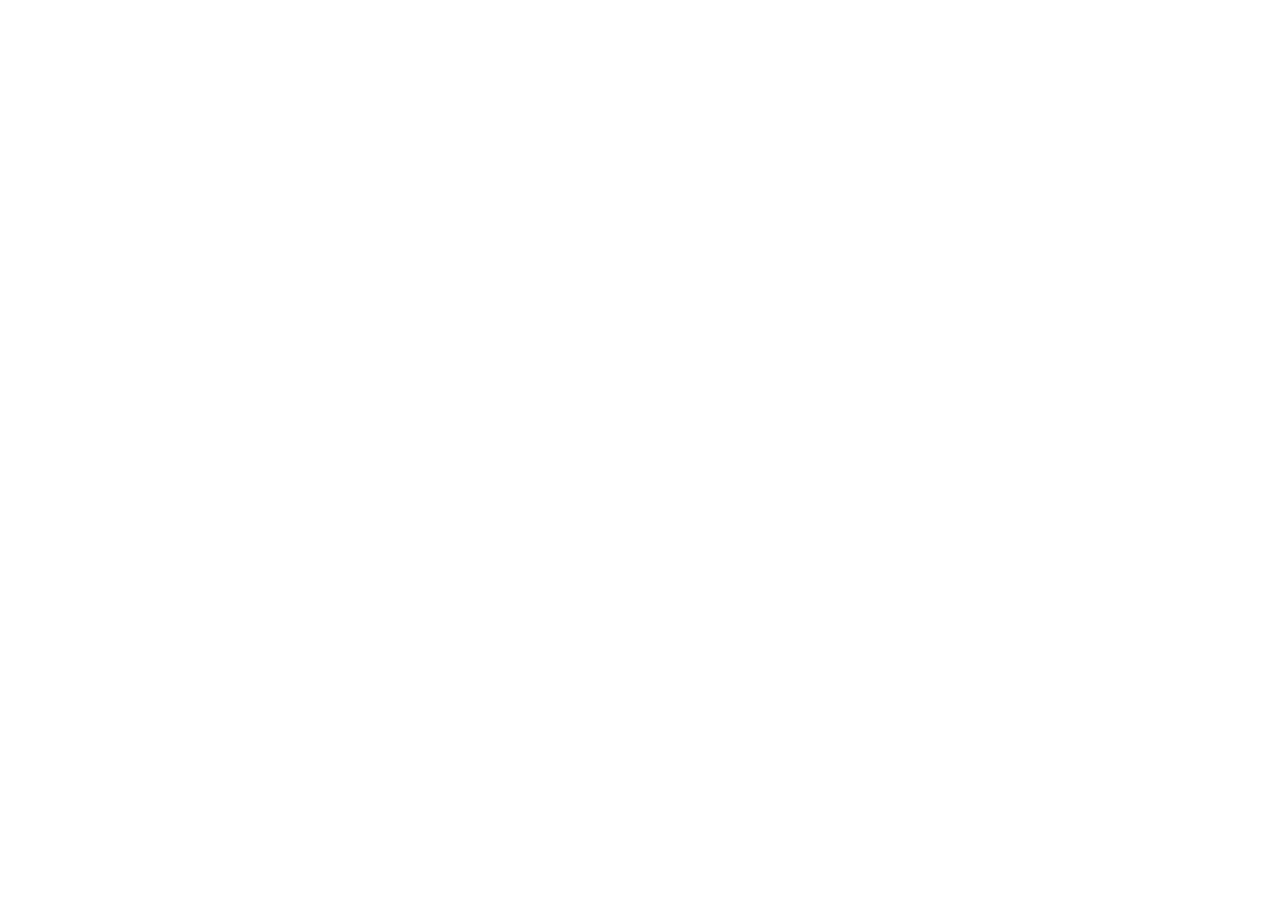
==== index.html @ c84cc03d "first files and structure" ====
<!DOCTYPE html>
<html lang="en">
<head>
    <meta charset="UTF-8">
    <meta name="viewport" content="width=device-width, initial-scale=1.0">
    <title>PersonalBlog</title>
</head>
<body>
    <header></header>
    <main></main>
    <footer></footer>
</body>
</html>
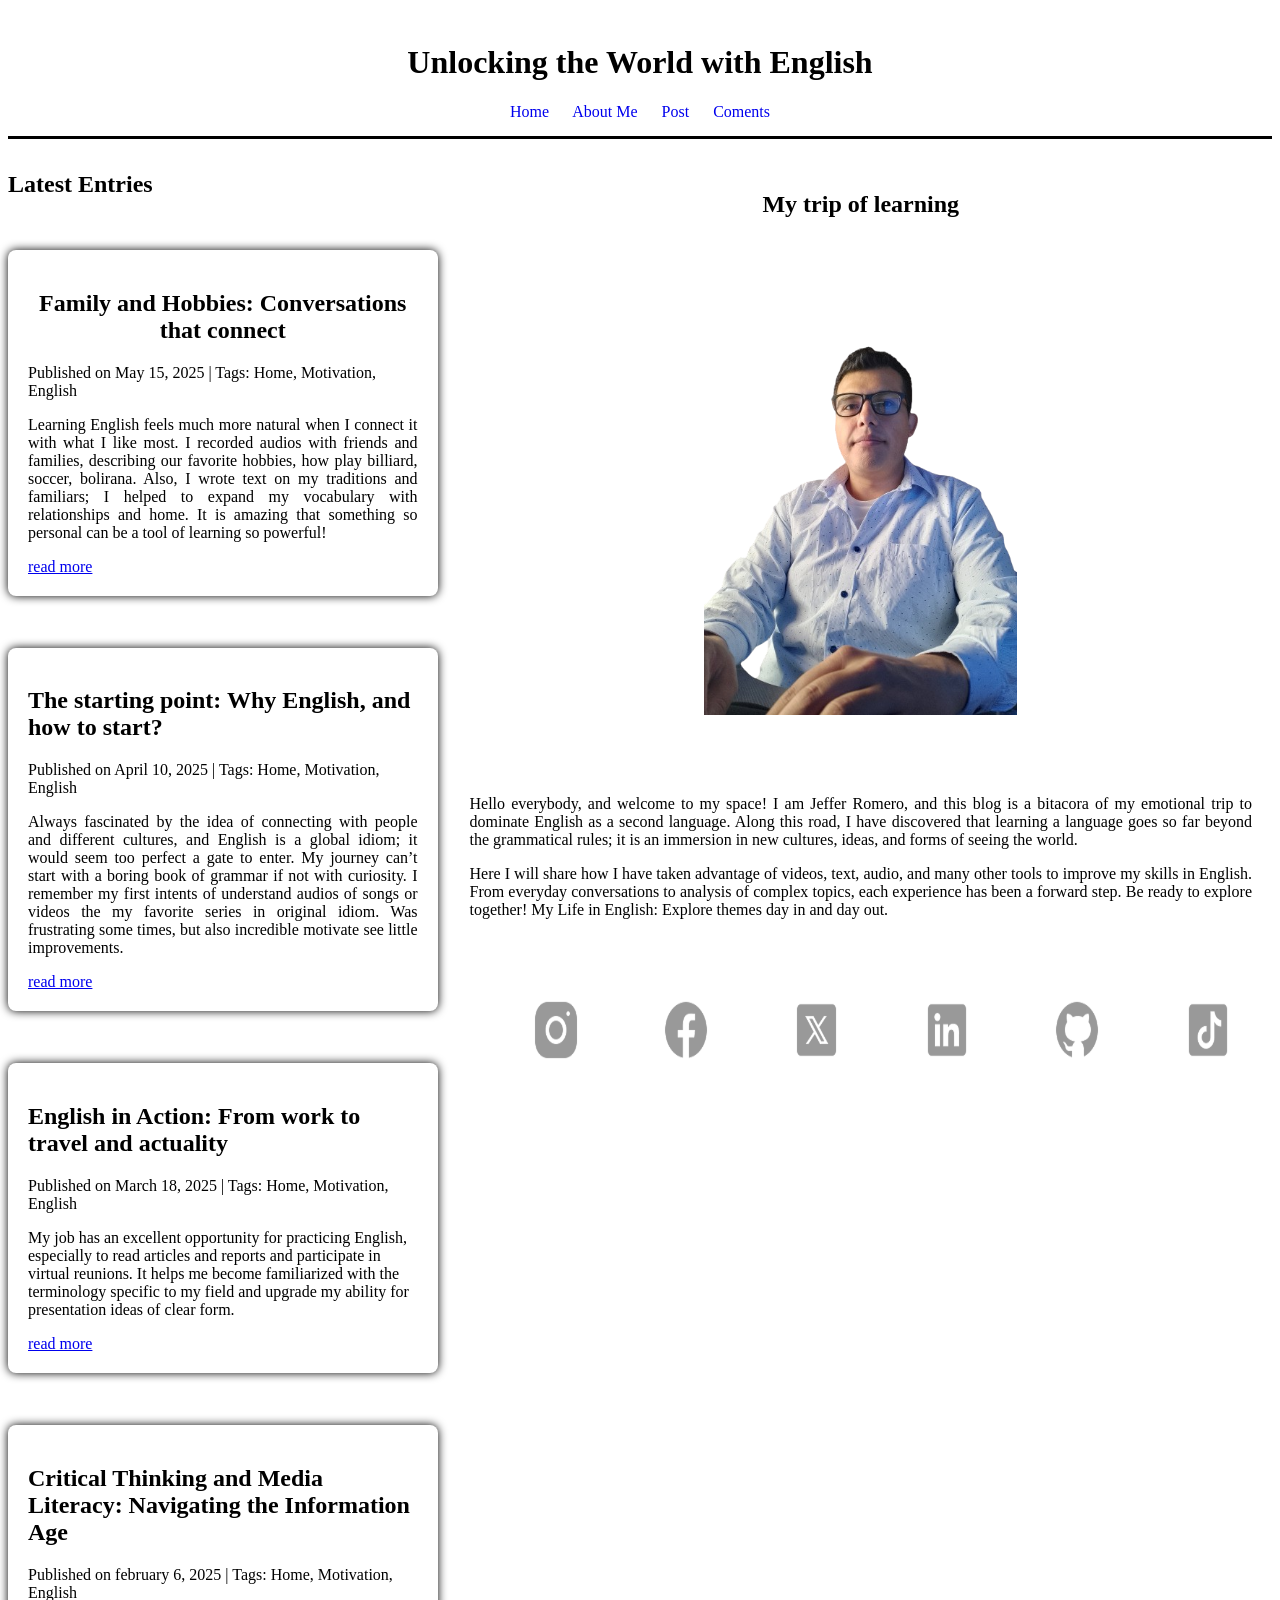
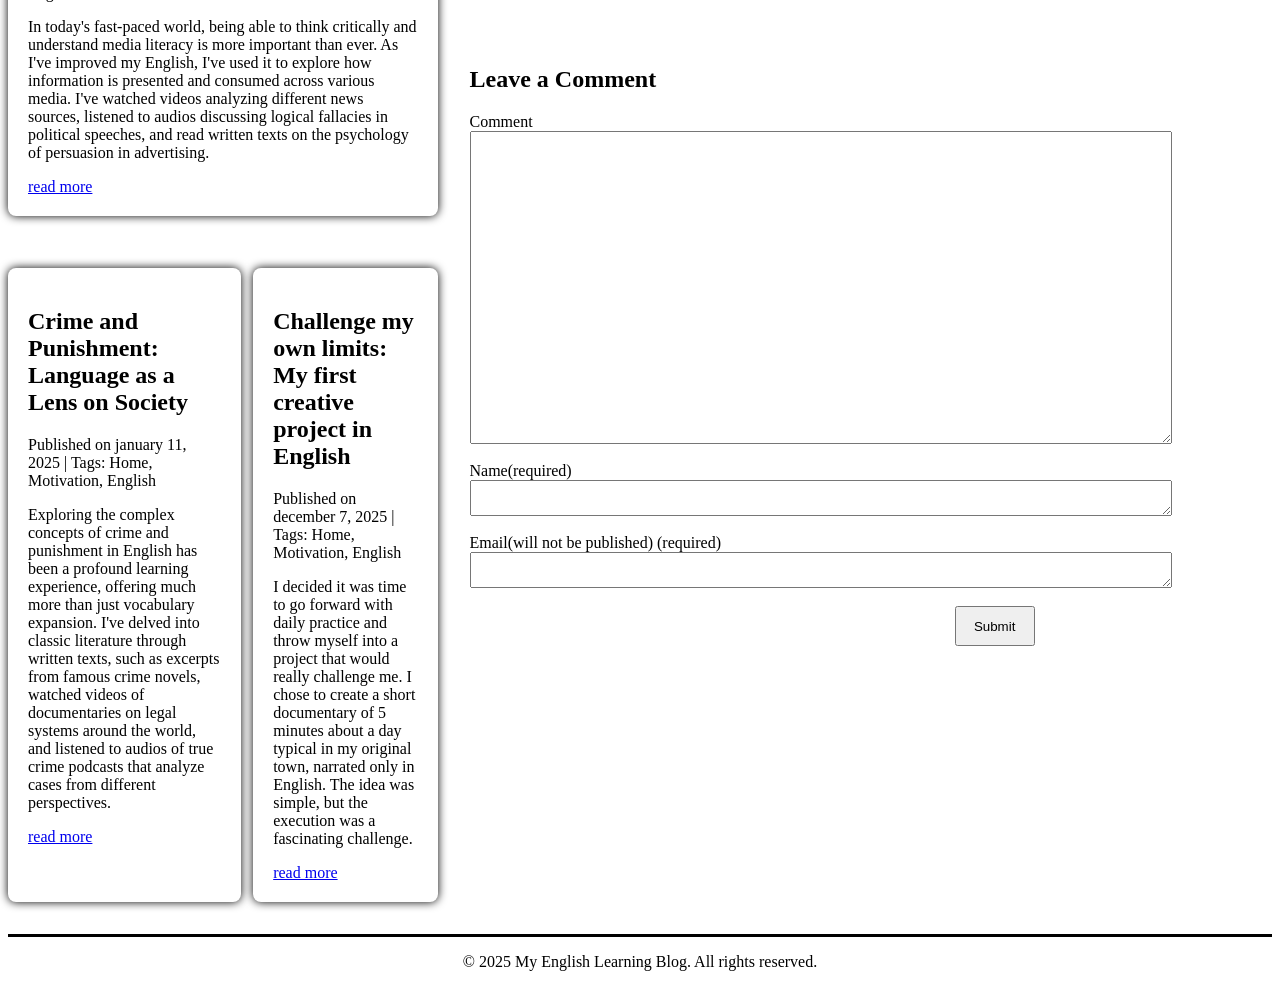
==== commit 53368fa5: "Advance on the structure the post" ====
--- a/index.html
+++ b/index.html
@@ -4,10 +4,192 @@
     <meta charset="UTF-8">
     <meta name="viewport" content="width=device-width, initial-scale=1.0">
     <title>PersonalBlog</title>
+    <link rel="stylesheet" href="styles.css">
 </head>
-<body>
-    <header></header>
-    <main></main>
-    <footer></footer>
+<body class="main">
+    <header class="header">
+        <h1> Unlocking the World with English </h1>
+        <nav>
+            <a href="index.html">Home</a>
+            <a href="about">About Me</a>
+            <a href="./posts/">Post</a>
+            <a href="Coments">Coments</a>
+        </nav>
+    </header>
+    <section class="section3">
+
+        <h1 id="title">
+            My trip of learning
+        </h1>
+
+        <img src="./assets/perfil-removebg-preview.png" alt="my profile">
+
+        <p id="text">
+            Hello everybody, and welcome to my space! I am Jeffer Romero, and this blog is a bitacora of my emotional trip to dominate English as a second language. Along this road, I have discovered that learning a language goes so far beyond the grammatical rules; it is an immersion in new cultures, ideas, and forms of seeing the world.
+        </p>
+
+        <p id="text">
+            Here I will share how I have taken advantage of videos, text, audio, and many other tools to improve my skills in English. From everyday conversations to analysis of complex topics, each experience has been a forward step. Be ready to explore together! My Life in English: Explore themes day in and day out.
+        </p>
+
+        <div class="redes">
+            <a href="">
+                <img src="./assets/Instagram.png" alt="instagram">
+            </a>
+            <a href="">
+                <img src="./assets/Facebook.png" alt="Facebook">
+            </a>
+            <a href="">
+                <img src="./assets/X.png" alt="X">
+            </a>
+            <a href="">
+                <img src=".//assets/LinkedIn.png" alt="linkedIn">
+            </a>
+            <a href="">
+                <img src="./assets/GitHub.png" alt="github">
+            </a>
+            <a href="">
+                <img src="./assets/TikTok.png" alt="Tictock">
+            </a>
+        </div>
+
+    </section>
+
+    <article class="section4">
+        <h1>
+            Latest Entries
+        </h1>
+    </article>
+
+    <article class="section5">
+        <h1 id="title">
+            Family and Hobbies: Conversations that connect
+        </h1>
+
+        <p>
+            Published on May 15, 2025 | Tags: Home, Motivation, English
+        </p>
+
+        <p id="text">
+            Learning English feels much more natural when I connect it with what I like most. I recorded audios with friends and families, describing our favorite hobbies, how play billiard, soccer, bolirana. Also, I wrote text on my traditions and familiars; I helped to expand my vocabulary with relationships and home. It is amazing that something so personal can be a tool of learning so powerful!
+        </p>
+
+        <a href="./post.html">read more</a>
+
+    </article>
+
+    <article class="section6">
+        <h1 id="title">
+            The starting point: Why English, and how to start?
+        </h1>
+
+        <p>
+            Published on April 10, 2025 | Tags: Home, Motivation, English
+        </p>
+
+        <p id="text">
+            Always fascinated by the idea of connecting with people and different cultures, and English is a global idiom; it would seem too perfect a gate to enter. My journey can’t start with a boring book of grammar if not with curiosity. I remember my first intents of understand  audios of songs or videos  the my favorite series in original idiom. Was frustrating some times, but also incredible motivate see little improvements.
+        </p>
+
+        <a href="entrada2.html">read more</a>
+
+    </article>
+
+    <article class="section7">
+        <h1>
+            English in Action: From work to travel and actuality
+        </h1>
+
+        <p>
+            Published on March 18, 2025 | Tags: Home, Motivation, English
+        </p>
+
+        <p>
+            My job has an excellent opportunity for practicing English, especially to read articles and reports and participate in virtual reunions. It helps me become familiarized with the terminology specific to my field and upgrade my ability for presentation ideas of clear form.
+        </p>
+
+        <a href="entrada3.html">read more</a>
+
+    </article>
+
+    <article class="section8">
+        <h1>
+            Critical Thinking and Media Literacy: Navigating the Information Age
+        </h1>
+
+        <p>
+            Published on february 6, 2025 | Tags: Home, Motivation, English
+        </p>
+
+        <p>
+            In today's fast-paced world, being able to think critically and understand media literacy is more important than ever. As I've improved my English, I've used it to explore how information is presented and consumed across various media. I've watched videos analyzing different news sources, listened to audios discussing logical fallacies in political speeches, and read written texts on the psychology of persuasion in advertising.
+        </p>
+
+        <a href="entrada4.html">read more</a>
+
+    </article>
+
+    <article class="section9">
+        <h1>
+            Crime and Punishment: Language as a Lens on Society
+        </h1>
+
+        <p>
+            Published on january 11, 2025 | Tags: Home, Motivation, English
+        </p>
+
+        <p>
+            Exploring the complex concepts of crime and punishment in English has been a profound learning experience, offering much more than just vocabulary expansion. I've delved into classic literature through written texts, such as excerpts from famous crime novels, watched videos of documentaries on legal systems around the world, and listened to audios of true crime podcasts that analyze cases from different perspectives.
+        </p>
+
+        <a href="entrada5.html">read more</a>
+        
+    </article>
+
+    <article class="section10">
+         <h1>
+            Challenge my own limits: My first creative project in English
+        </h1>
+
+        <p>
+            Published on december 7, 2025 | Tags: Home, Motivation, English
+        </p>
+
+        <p>
+            I decided it was time to go forward with daily practice and throw myself into a project that would really challenge me. I chose to create a short documentary of 5 minutes about a day typical in my original town, narrated only in English. The idea was simple, but the execution was a fascinating challenge.
+        </p>
+
+        <a href="entrada6.html">read more</a>
+
+    </article>
+
+    <section class="section11">
+        <h1>
+            Leave a Comment 
+        </h1>
+        <form action="" method="post" class="form-comment">
+            <Label for="POST-comment">Comment</Label>
+            <textarea name="comment" id="fl-comment" cols="60" rows="8"></textarea>
+        </form>
+        <br>
+        <form action="" method="post" class="form-name">
+            <Label for="POST-name">Name(required)</Label>
+            <textarea name="name" id="fl-name" cols="" rows=""></textarea>
+        </form>
+        <br>
+        <form action="" method="post" class="form-email">
+            <label for="POST-email"> Email(will not be published) (required)</label>
+            <textarea name="email" id="fl-email" cols="" rows=""></textarea>
+        </form>
+        <br>
+        <form action="" class="botton">
+            <input type="submit" value="Submit">
+        </form>
+    </section> 
+
+    <footer class="footer">
+        <p>&copy; 2025 My English Learning Blog. All rights reserved.</p>
+        </p>
+    </footer>
 </body>
 </html>
--- a/styles.css
+++ b/styles.css
@@ -0,0 +1,201 @@
+.main{
+    display: grid;
+    grid-template-columns: repeat(8 1fr);
+    grid-template-rows: repeat(12 1fr);
+    gap: 12px;
+}
+
+.header{
+    display: block;
+    grid-column: span 8 / span 8;
+    border-bottom-style: solid;
+    padding: 15px;
+    text-align: center;
+}
+
+.header nav a{
+    text-decoration: none;
+    margin-right: 20px;
+}
+
+nav a:last-child{
+    margin-right: 0;
+}
+
+.section3{
+    grid-column: span 3 / span 3;
+    grid-row: span 8 / span 8;
+    grid-column-start: 6;
+    grid-row-start: 2;
+    display: block;
+    text-align: center;
+    height: fit-content;
+    padding: 20px;
+       
+}
+
+/*#title {
+    text-align: center;
+    color: blue;
+}*/
+
+#text {
+    text-align: justify;
+}
+
+.section3 img {
+    display: inline-block;
+    width: 40%;
+    height: 40%;
+    padding: 60px;
+}
+
+.redes{
+    display: flex;
+    height: fit-content;
+}
+
+.section4{
+    grid-column: span 5 / span 5;
+    grid-column-start: 1;
+    grid-row-start: 2;
+    
+}
+
+
+.section5{
+    grid-column: span 5 / span 5;
+    grid-row: span 2 / span 2;
+    grid-column-start: 1;
+    grid-row-start: 3;
+    padding: 20px;
+    max-width: 800px;
+    margin: 20px auto;
+    background: #fff;
+    border-radius: 8px;
+    box-shadow: 0 0 10px rgba(0, 0, 0, 1);
+}
+
+.section5 h1{
+    text-align: center;
+}
+
+.section6{
+    grid-column: span 5 / span 5;
+    grid-row: span 2 / span 2;
+    grid-column-start: 1;
+    grid-row-start: 5;
+    padding: 20px;
+    max-width: 800px;
+    margin: 20px auto;
+    background: #fff;
+    border-radius: 8px;
+    box-shadow: 0 0 10px rgba(0, 0, 0, 1);
+}
+
+.section7{
+    grid-column: span 5 / span 5;
+    grid-row: span 2 / span 2;
+    grid-column-start: 1;
+    grid-row-start: 7;
+    padding: 20px;
+    max-width: 800px;
+    margin: 20px auto;
+    background: #fff;
+    border-radius: 8px;
+    box-shadow: 0 0 10px rgba(0, 0, 0, 1);
+}
+
+.section8{
+    grid-column: span 5 / span 5;
+    grid-row: span 2 / span 2;
+    grid-column-start: 1;
+    grid-row-start: 9;
+    padding: 20px;
+    max-width: 800px;
+    margin: 20px auto;
+    background: #fff;
+    border-radius: 8px;
+    box-shadow: 0 0 10px rgba(0, 0, 0, 1);
+}
+
+.section9{
+    grid-column: span 3 / span 3;
+    grid-row: span 2 / span 2;
+    grid-column-start: 1;
+    grid-row-start: 11;
+    padding: 20px;
+    max-width: 800px;
+    margin: 20px auto;
+    background: #fff;
+    border-radius: 8px;
+    box-shadow: 0 0 10px rgba(0, 0, 0, 1);
+}
+
+.section10{
+    grid-column: span 2 / span 2;
+    grid-row: span 2 / span 2;
+    grid-column-start: 4;
+    grid-row-start: 11;
+    padding: 20px;
+    max-width: 800px;
+    margin: 20px auto;
+    background: #fff;
+    border-radius: 8px;
+    box-shadow: 0 0 10px rgba(0, 0, 0, 1);
+}
+
+.section11{
+    grid-column: span 3 / span 3;
+    grid-row: span 3 / span 3;
+    grid-column-start: 6;
+    grid-row-start: 10;
+    padding: 20px;
+}
+
+.form-comment{
+    display: block;
+}
+
+#fl-comment{
+    display: block;
+    height: 307px; 
+    width: 696px;
+}
+
+.form-name{
+    display: block;
+}
+
+#fl-name{
+    display: block;
+    width: 696px;
+}
+
+.form-email{
+    display: block;
+}
+
+#fl-email{
+    display: block;
+    width: 696px;
+}
+
+.botton{
+    margin-left: 62%;
+}
+
+.botton input{
+    width: 80px;
+    height: 40px;
+}
+
+.footer{
+    grid-column: span 8 / span 8;
+    grid-column-start: 1;
+    grid-row-start: 13;
+    text-align: center;
+    border-top-style: solid;
+}
+
+
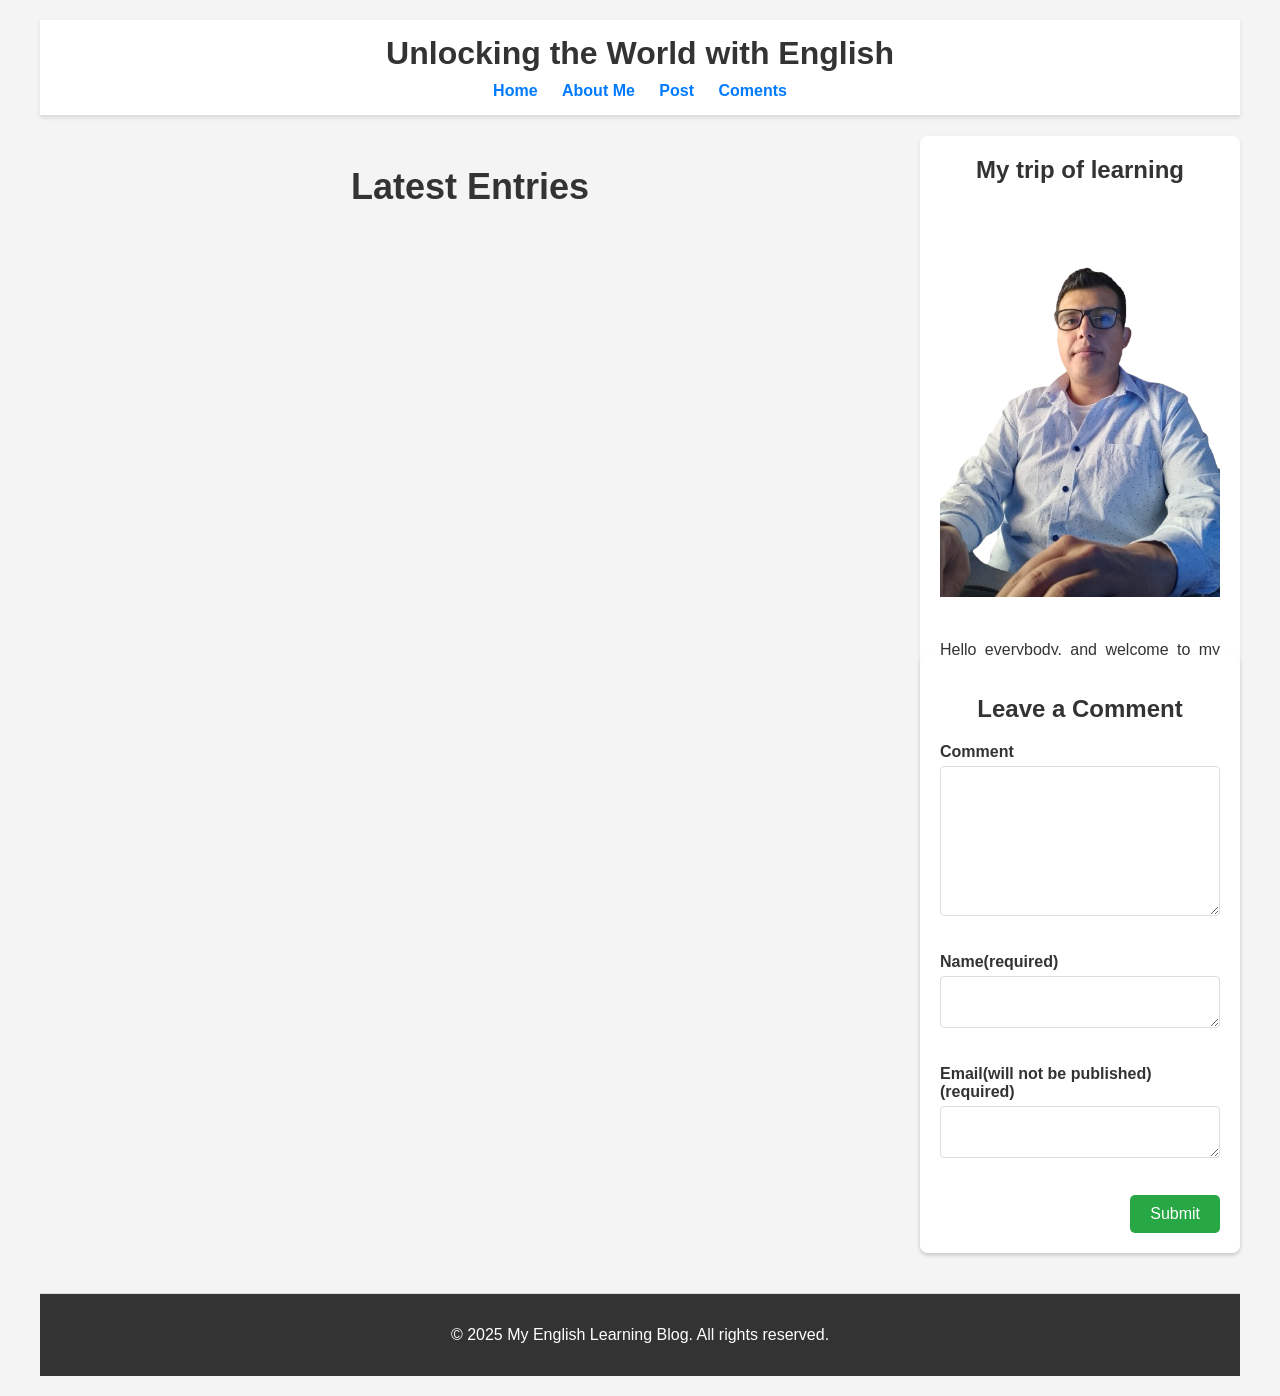
==== commit f4d77b53: "Fixed files and update" ====
--- a/index.html
+++ b/index.html
@@ -11,48 +11,29 @@
         <h1> Unlocking the World with English </h1>
         <nav>
             <a href="index.html">Home</a>
-            <a href="about">About Me</a>
-            <a href="./posts/">Post</a>
-            <a href="Coments">Coments</a>
+            <a href="about.html">About Me</a>
+            <a href="post.html">Post</a> <a href="coments.html">Coments</a>
         </nav>
     </header>
     <section class="section3">
-
-        <h1 id="title">
+        <h1 class="profile-title">
             My trip of learning
         </h1>
-
         <img src="./assets/perfil-removebg-preview.png" alt="my profile">
-
-        <p id="text">
+        <p class="profile-text">
             Hello everybody, and welcome to my space! I am Jeffer Romero, and this blog is a bitacora of my emotional trip to dominate English as a second language. Along this road, I have discovered that learning a language goes so far beyond the grammatical rules; it is an immersion in new cultures, ideas, and forms of seeing the world.
         </p>
-
-        <p id="text">
+        <p class="profile-text">
             Here I will share how I have taken advantage of videos, text, audio, and many other tools to improve my skills in English. From everyday conversations to analysis of complex topics, each experience has been a forward step. Be ready to explore together! My Life in English: Explore themes day in and day out.
         </p>
-
         <div class="redes">
-            <a href="">
-                <img src="./assets/Instagram.png" alt="instagram">
-            </a>
-            <a href="">
-                <img src="./assets/Facebook.png" alt="Facebook">
-            </a>
-            <a href="">
-                <img src="./assets/X.png" alt="X">
-            </a>
-            <a href="">
-                <img src=".//assets/LinkedIn.png" alt="linkedIn">
-            </a>
-            <a href="">
-                <img src="./assets/GitHub.png" alt="github">
-            </a>
-            <a href="">
-                <img src="./assets/TikTok.png" alt="Tictock">
-            </a>
+            <a href=""><img src="./assets/Instagram.png" alt="instagram"></a>
+            <a href=""><img src="./assets/Facebook.png" alt="Facebook"></a>
+            <a href=""><img src="./assets/X.png" alt="X"></a>
+            <a href=""><img src="./assets/LinkedIn.png" alt="linkedIn"></a>
+            <a href=""><img src="./assets/GitHub.png" alt="github"></a>
+            <a href=""><img src="./assets/TikTok.png" alt="Tictock"></a>
         </div>
-
     </section>
 
     <article class="section4">
@@ -61,135 +42,35 @@
         </h1>
     </article>
 
-    <article class="section5">
-        <h1 id="title">
-            Family and Hobbies: Conversations that connect
-        </h1>
-
-        <p>
-            Published on May 15, 2025 | Tags: Home, Motivation, English
-        </p>
-
-        <p id="text">
-            Learning English feels much more natural when I connect it with what I like most. I recorded audios with friends and families, describing our favorite hobbies, how play billiard, soccer, bolirana. Also, I wrote text on my traditions and familiars; I helped to expand my vocabulary with relationships and home. It is amazing that something so personal can be a tool of learning so powerful!
-        </p>
-
-        <a href="./post.html">read more</a>
-
-    </article>
-
-    <article class="section6">
-        <h1 id="title">
-            The starting point: Why English, and how to start?
-        </h1>
-
-        <p>
-            Published on April 10, 2025 | Tags: Home, Motivation, English
-        </p>
-
-        <p id="text">
-            Always fascinated by the idea of connecting with people and different cultures, and English is a global idiom; it would seem too perfect a gate to enter. My journey can’t start with a boring book of grammar if not with curiosity. I remember my first intents of understand  audios of songs or videos  the my favorite series in original idiom. Was frustrating some times, but also incredible motivate see little improvements.
-        </p>
-
-        <a href="entrada2.html">read more</a>
-
-    </article>
-
-    <article class="section7">
-        <h1>
-            English in Action: From work to travel and actuality
-        </h1>
-
-        <p>
-            Published on March 18, 2025 | Tags: Home, Motivation, English
-        </p>
-
-        <p>
-            My job has an excellent opportunity for practicing English, especially to read articles and reports and participate in virtual reunions. It helps me become familiarized with the terminology specific to my field and upgrade my ability for presentation ideas of clear form.
-        </p>
-
-        <a href="entrada3.html">read more</a>
-
-    </article>
-
-    <article class="section8">
-        <h1>
-            Critical Thinking and Media Literacy: Navigating the Information Age
-        </h1>
-
-        <p>
-            Published on february 6, 2025 | Tags: Home, Motivation, English
-        </p>
-
-        <p>
-            In today's fast-paced world, being able to think critically and understand media literacy is more important than ever. As I've improved my English, I've used it to explore how information is presented and consumed across various media. I've watched videos analyzing different news sources, listened to audios discussing logical fallacies in political speeches, and read written texts on the psychology of persuasion in advertising.
-        </p>
-
-        <a href="entrada4.html">read more</a>
-
-    </article>
-
-    <article class="section9">
-        <h1>
-            Crime and Punishment: Language as a Lens on Society
-        </h1>
-
-        <p>
-            Published on january 11, 2025 | Tags: Home, Motivation, English
-        </p>
-
-        <p>
-            Exploring the complex concepts of crime and punishment in English has been a profound learning experience, offering much more than just vocabulary expansion. I've delved into classic literature through written texts, such as excerpts from famous crime novels, watched videos of documentaries on legal systems around the world, and listened to audios of true crime podcasts that analyze cases from different perspectives.
-        </p>
-
-        <a href="entrada5.html">read more</a>
-        
-    </article>
-
-    <article class="section10">
-         <h1>
-            Challenge my own limits: My first creative project in English
-        </h1>
-
-        <p>
-            Published on december 7, 2025 | Tags: Home, Motivation, English
-        </p>
-
-        <p>
-            I decided it was time to go forward with daily practice and throw myself into a project that would really challenge me. I chose to create a short documentary of 5 minutes about a day typical in my original town, narrated only in English. The idea was simple, but the execution was a fascinating challenge.
-        </p>
-
-        <a href="entrada6.html">read more</a>
-
-    </article>
+    <section id="blog-posts-container"></section>
 
     <section class="section11">
         <h1>
-            Leave a Comment 
+            Leave a Comment
         </h1>
         <form action="" method="post" class="form-comment">
-            <Label for="POST-comment">Comment</Label>
+            <Label for="fl-comment">Comment</Label>
             <textarea name="comment" id="fl-comment" cols="60" rows="8"></textarea>
         </form>
         <br>
         <form action="" method="post" class="form-name">
-            <Label for="POST-name">Name(required)</Label>
+            <Label for="fl-name">Name(required)</Label>
             <textarea name="name" id="fl-name" cols="" rows=""></textarea>
         </form>
         <br>
         <form action="" method="post" class="form-email">
-            <label for="POST-email"> Email(will not be published) (required)</label>
+            <label for="fl-email"> Email(will not be published) (required)</label>
             <textarea name="email" id="fl-email" cols="" rows=""></textarea>
         </form>
         <br>
         <form action="" class="botton">
             <input type="submit" value="Submit">
         </form>
-    </section> 
+    </section>
 
     <footer class="footer">
         <p>&copy; 2025 My English Learning Blog. All rights reserved.</p>
-        </p>
     </footer>
+    <script src="script.js"></script>
 </body>
 </html>
--- a/styles.css
+++ b/styles.css
@@ -1,201 +1,296 @@
-.main{
+/* --- Base Styles --- */
+body {
+    font-family: Arial, sans-serif;
+    margin: 0;
+    padding: 0;
+    background-color: #f4f4f4;
+    color: #333;
+    min-height: 100vh; /* Asegura que el body ocupe al menos el alto de la ventana */
+    display: flex; /* Permite que el main ocupe el espacio */
+    flex-direction: column;
+}
+
+/* --- Grid Container for Main Content --- */
+.main {
     display: grid;
-    grid-template-columns: repeat(8 1fr);
-    grid-template-rows: repeat(12 1fr);
-    gap: 12px;
-}
-
-.header{
+    /* Definimos las columnas:
+       - 1fr para la columna principal de posts (flexible)
+       - 320px para la columna lateral (perfil y comentarios), puedes ajustar este ancho fijo
+    */
+    grid-template-columns: 1fr 320px; /* ¡Cambio en las columnas! */
+    /* Definimos las filas:
+       - auto para el header
+       - auto para la sección "Latest Entries"
+       - 1fr para el contenido principal (posts y sidebar) - ¡CLAVE!
+       - auto para el footer
+    */
+    grid-template-rows: auto auto 1fr auto; /* ¡Cambio en las filas! */
+    gap: 20px; /* Espacio global entre celdas */
+    padding: 20px;
+    flex-grow: 1; /* Permite que el grid crezca y ocupe el espacio disponible */
+    max-width: 1200px; /* Limita el ancho máximo del contenido */
+    margin: 0 auto; /* Centra el contenedor principal */
+}
+
+/* --- Header --- */
+.header {
+    grid-column: 1 / -1; /* Ocupa todas las columnas */
+    grid-row: 1; /* Fila 1 */
+    border-bottom: 1px solid #ddd;
+    padding-bottom: 15px;
+    text-align: center;
+    background-color: #fff;
+    box-shadow: 0 2px 4px rgba(0, 0, 0, 0.1);
+    margin-bottom: 0; /* Espacio se maneja con gap */
+    padding-top: 15px;
+}
+
+.header h1 {
+    margin: 0 0 10px 0;
+    color: #333;
+}
+
+.header nav a {
+    text-decoration: none;
+    margin: 0 10px;
+    color: #007bff;
+    font-weight: bold;
+}
+
+.header nav a:hover {
+    color: #0056b3;
+}
+
+/* --- Latest Entries (Section 4) --- */
+.section4 {
+    grid-column: 1; /* Solo la primera columna */
+    grid-row: 2; /* Fila 2 */
+    text-align: center;
+    font-size: 1.5em;
+    color: #333;
+    margin-top: 0; /* Espacio se maneja con gap */
+    margin-bottom: 0; /* Espacio se maneja con gap */
+}
+
+/* --- Blog Posts Container (Left Column) --- */
+#blog-posts-container {
+    grid-column: 1; /* Columna 1 */
+    grid-row: 3; /* Fila 3, la flexible (1fr) */
+    display: flex;
+    flex-direction: column;
+    gap: 20px; /* Espacio entre las tarjetas de posts */
+}
+
+/* --- Blog Post Card Style (for both index and post.html) --- */
+.blog-post-card {
+    background-color: white;
+    border-radius: 8px;
+    box-shadow: 0 2px 4px rgba(0, 0, 0, 0.1);
+    padding: 20px;
+    /* margin-bottom: 20px; este lo quitamos porque el gap de flexbox lo maneja */
+}
+
+.blog-post-card h2 {
+    color: #333;
+    margin-top: 0;
+    text-align: center;
+}
+
+.blog-post-card p {
+    margin-bottom: 10px;
+}
+
+.blog-post-card .summary {
+    line-height: 1.6;
+    text-align: justify;
+}
+
+.blog-post-card .full-content {
+    display: none;
+    line-height: 1.6;
+    text-align: justify;
+}
+
+.blog-post-card.expanded .full-content {
     display: block;
-    grid-column: span 8 / span 8;
-    border-bottom-style: solid;
-    padding: 15px;
-    text-align: center;
-}
-
-.header nav a{
+}
+
+.read-more-btn,
+.toggle-content-btn {
+    background-color: #007bff;
+    color: white;
+    border: none;
+    padding: 10px 15px;
+    border-radius: 5px;
+    cursor: pointer;
+    font-size: 1em;
+    margin-top: 10px;
     text-decoration: none;
-    margin-right: 20px;
-}
-
-nav a:last-child{
-    margin-right: 0;
-}
-
-.section3{
-    grid-column: span 3 / span 3;
-    grid-row: span 8 / span 8;
-    grid-column-start: 6;
-    grid-row-start: 2;
+    display: inline-block;
+}
+
+.read-more-btn:hover,
+.toggle-content-btn:hover {
+    background-color: #0056b3;
+}
+
+/* --- Post Detail Page (post.html) Specific Styles --- */
+.post-detail-main {
+    grid-column: 1 / -1; /* Ocupa todas las columnas en la página de detalle */
+    grid-row: 2 / span 2; /* Puedes ajustar esto si tienes más elementos en post.html */
+    max-width: 900px; /* Ancho máximo para la tarjeta de detalle */
+    margin: 20px auto; /* Centra la tarjeta */
+}
+
+.post-detail-main .blog-post-card .toggle-content-btn {
+    margin-right: 10px;
+}
+
+/* --- Sección de Perfil (Right Column) --- */
+.section3 {
+    grid-column: 2; /* La columna de 320px a la derecha */
+    grid-row: 2 / span 2; /* Se extiende desde la fila 2 (Latest Entries) hasta la fila 3 (Posts) */
+    background-color: #fff;
+    padding: 20px;
+    border-radius: 8px;
+    box-shadow: 0 2px 4px rgba(0, 0, 0, 0.1);
+    text-align: center;
+    height: fit-content;
+    align-self: start; /* Se alinea al inicio de la celda, no se estira */
+}
+
+.profile-title {
+    text-align: center;
+    color: #333;
+    margin-top: 0;
+}
+
+.profile-text {
+    text-align: justify;
+    line-height: 1.6;
+}
+
+.section3 img {
+    max-width: 100%;
+    height: auto;
+    margin: 20px 0;
+}
+
+.redes {
+    display: flex;
+    justify-content: center;
+    gap: 15px;
+    margin-top: 20px;
+}
+
+.redes img {
+    width: 30px;
+    height: 30px;
+}
+
+/* --- Comments Section (Right Column, below profile) --- */
+.section11 {
+    grid-column: 2; /* Columna 2 */
+    grid-row: 3; /* Se posiciona en la misma fila 3 que el perfil y los posts */
+    background-color: #fff;
+    padding: 20px;
+    border-radius: 8px;
+    box-shadow: 0 2px 4px rgba(0, 0, 0, 0.1);
+    height: fit-content;
+    align-self: end; /* ¡CLAVE! Se alinea al final de la celda, empujando el perfil hacia arriba */
+    margin-top: auto; /* Esto también ayuda a empujar hacia abajo si no está en la última posición */
+}
+
+.section11 h1 {
+    text-align: center;
+    margin-bottom: 20px;
+}
+
+.form-comment label,
+.form-name label,
+.form-email label {
     display: block;
-    text-align: center;
-    height: fit-content;
-    padding: 20px;
-       
-}
-
-/*#title {
-    text-align: center;
-    color: blue;
-}*/
-
-#text {
-    text-align: justify;
-}
-
-.section3 img {
-    display: inline-block;
-    width: 40%;
-    height: 40%;
-    padding: 60px;
-}
-
-.redes{
-    display: flex;
-    height: fit-content;
-}
-
-.section4{
-    grid-column: span 5 / span 5;
-    grid-column-start: 1;
-    grid-row-start: 2;
-    
-}
-
-
-.section5{
-    grid-column: span 5 / span 5;
-    grid-row: span 2 / span 2;
-    grid-column-start: 1;
-    grid-row-start: 3;
-    padding: 20px;
-    max-width: 800px;
-    margin: 20px auto;
-    background: #fff;
-    border-radius: 8px;
-    box-shadow: 0 0 10px rgba(0, 0, 0, 1);
-}
-
-.section5 h1{
-    text-align: center;
-}
-
-.section6{
-    grid-column: span 5 / span 5;
-    grid-row: span 2 / span 2;
-    grid-column-start: 1;
-    grid-row-start: 5;
-    padding: 20px;
-    max-width: 800px;
-    margin: 20px auto;
-    background: #fff;
-    border-radius: 8px;
-    box-shadow: 0 0 10px rgba(0, 0, 0, 1);
-}
-
-.section7{
-    grid-column: span 5 / span 5;
-    grid-row: span 2 / span 2;
-    grid-column-start: 1;
-    grid-row-start: 7;
-    padding: 20px;
-    max-width: 800px;
-    margin: 20px auto;
-    background: #fff;
-    border-radius: 8px;
-    box-shadow: 0 0 10px rgba(0, 0, 0, 1);
-}
-
-.section8{
-    grid-column: span 5 / span 5;
-    grid-row: span 2 / span 2;
-    grid-column-start: 1;
-    grid-row-start: 9;
-    padding: 20px;
-    max-width: 800px;
-    margin: 20px auto;
-    background: #fff;
-    border-radius: 8px;
-    box-shadow: 0 0 10px rgba(0, 0, 0, 1);
-}
-
-.section9{
-    grid-column: span 3 / span 3;
-    grid-row: span 2 / span 2;
-    grid-column-start: 1;
-    grid-row-start: 11;
-    padding: 20px;
-    max-width: 800px;
-    margin: 20px auto;
-    background: #fff;
-    border-radius: 8px;
-    box-shadow: 0 0 10px rgba(0, 0, 0, 1);
-}
-
-.section10{
-    grid-column: span 2 / span 2;
-    grid-row: span 2 / span 2;
-    grid-column-start: 4;
-    grid-row-start: 11;
-    padding: 20px;
-    max-width: 800px;
-    margin: 20px auto;
-    background: #fff;
-    border-radius: 8px;
-    box-shadow: 0 0 10px rgba(0, 0, 0, 1);
-}
-
-.section11{
-    grid-column: span 3 / span 3;
-    grid-row: span 3 / span 3;
-    grid-column-start: 6;
-    grid-row-start: 10;
-    padding: 20px;
-}
-
-.form-comment{
-    display: block;
-}
-
-#fl-comment{
-    display: block;
-    height: 307px; 
-    width: 696px;
-}
-
-.form-name{
-    display: block;
-}
-
-#fl-name{
-    display: block;
-    width: 696px;
-}
-
-.form-email{
-    display: block;
-}
-
-#fl-email{
-    display: block;
-    width: 696px;
-}
-
-.botton{
-    margin-left: 62%;
-}
-
-.botton input{
-    width: 80px;
-    height: 40px;
-}
-
-.footer{
-    grid-column: span 8 / span 8;
-    grid-column-start: 1;
-    grid-row-start: 13;
-    text-align: center;
-    border-top-style: solid;
-}
-
-
+    margin-bottom: 5px;
+    font-weight: bold;
+}
+
+#fl-comment,
+#fl-name,
+#fl-email {
+    width: 100%;
+    padding: 10px;
+    border: 1px solid #ddd;
+    border-radius: 4px;
+    box-sizing: border-box;
+    margin-bottom: 15px;
+}
+
+#fl-comment {
+    min-height: 150px;
+    resize: vertical;
+}
+
+.botton {
+    text-align: right;
+}
+
+.botton input[type="submit"] {
+    width: auto;
+    padding: 10px 20px;
+    background-color: #28a745;
+    color: white;
+    border: none;
+    border-radius: 5px;
+    cursor: pointer;
+    font-size: 1em;
+}
+
+.botton input[type="submit"]:hover {
+    background-color: #218838;
+}
+
+/* --- Footer --- */
+.footer {
+    grid-column: 1 / -1; /* Ocupa todas las columnas */
+    grid-row: 4; /* Fila 4 */
+    border-top: 1px solid #ddd;
+    padding: 1em 0;
+    text-align: center;
+    background-color: #333;
+    color: white;
+    margin-top: 20px; /* Espacio con el contenido de arriba */
+}
+
+/* --- Media Queries for Responsiveness --- */
+@media (max-width: 768px) {
+    .main {
+        grid-template-columns: 1fr; /* Una sola columna en pantallas pequeñas */
+        grid-template-rows: auto auto auto auto auto; /* Más filas para apilar contenido */
+        padding: 10px;
+    }
+
+    .header,
+    .section4,
+    #blog-posts-container,
+    .section3,
+    .section11,
+    .footer {
+        grid-column: 1; /* Todos ocupan la única columna */
+        grid-row: unset; /* Reinicia el row para que se apilen automáticamente */
+        margin-bottom: 20px; /* Espacio entre secciones apiladas */
+        margin-top: 0;
+    }
+
+    /* Ajuste de orden para móvil */
+    .header { order: 1; }
+    .section4 { order: 2; }
+    #blog-posts-container { order: 3; }
+    .section3 { order: 4; }
+    .section11 { order: 5; }
+    .footer { order: 6; }
+
+    .section3 img {
+        width: 150px;
+        height: 150px;
+    }
+}
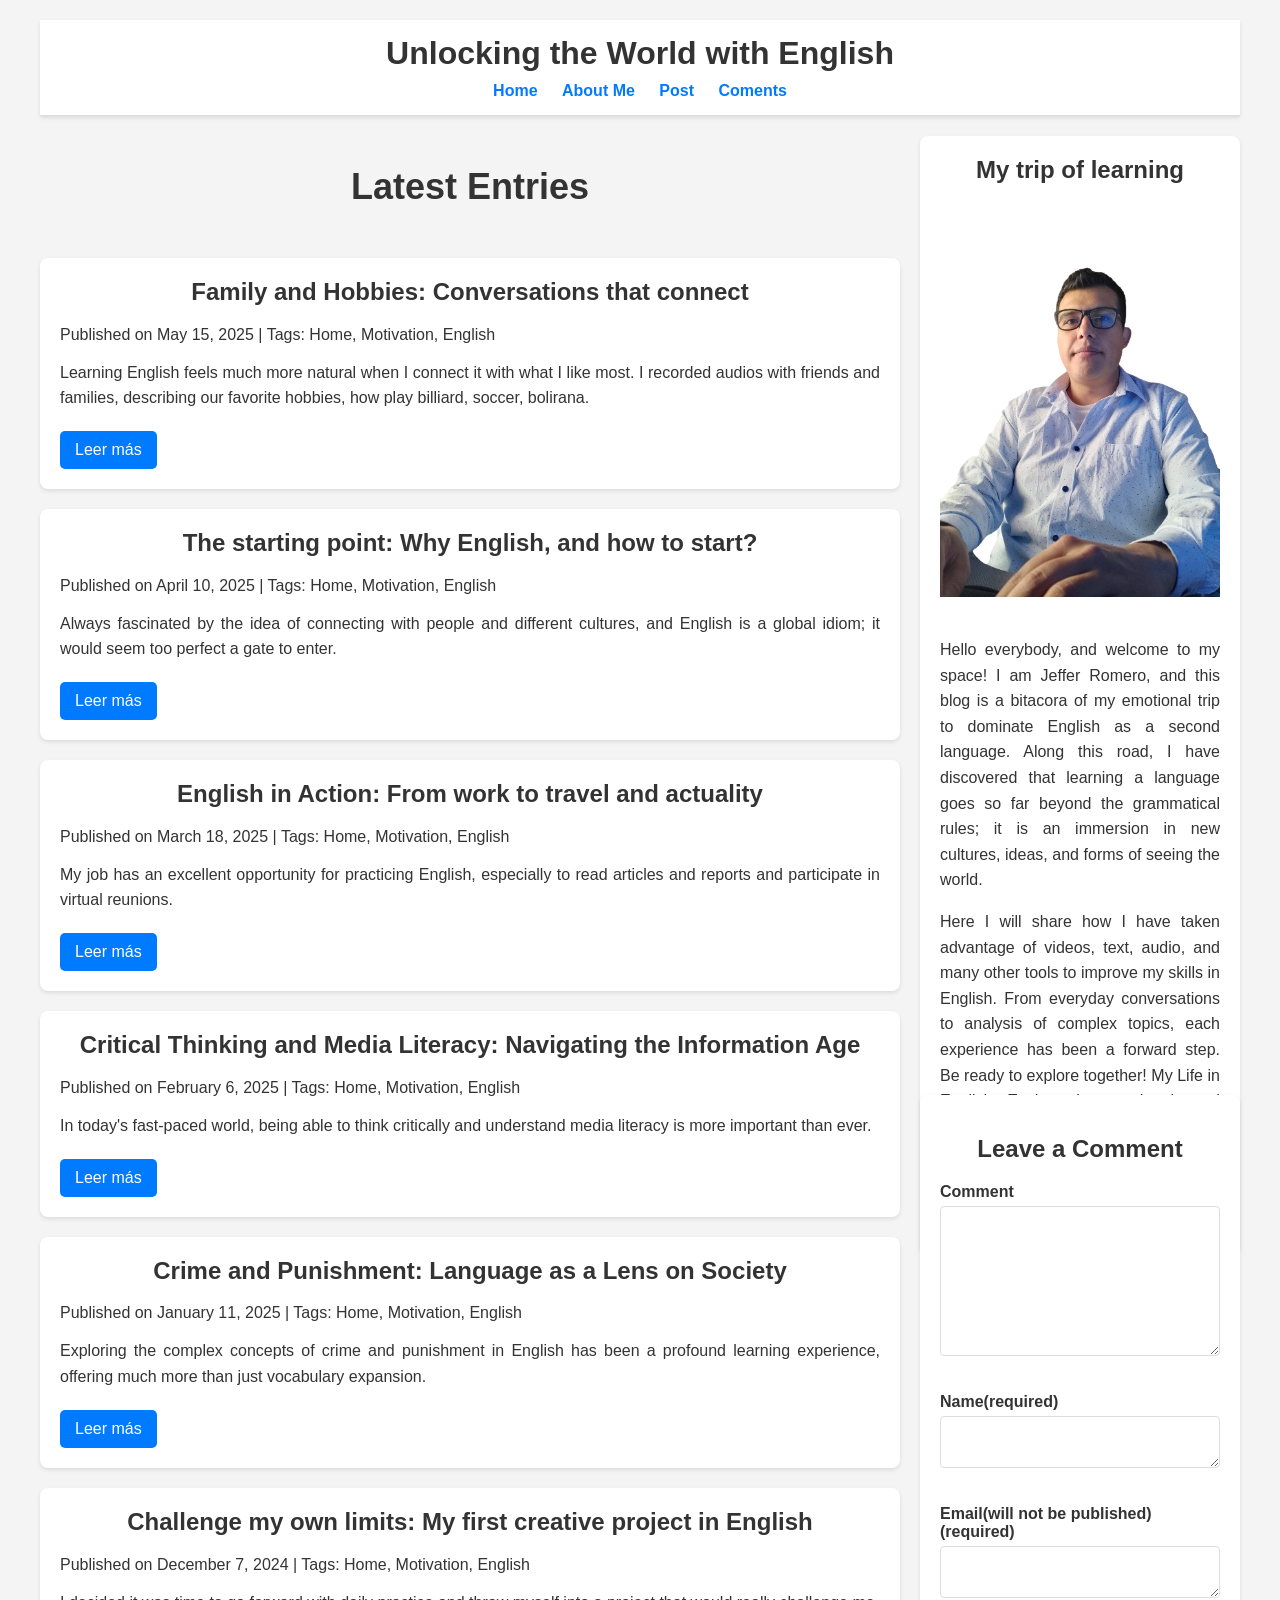
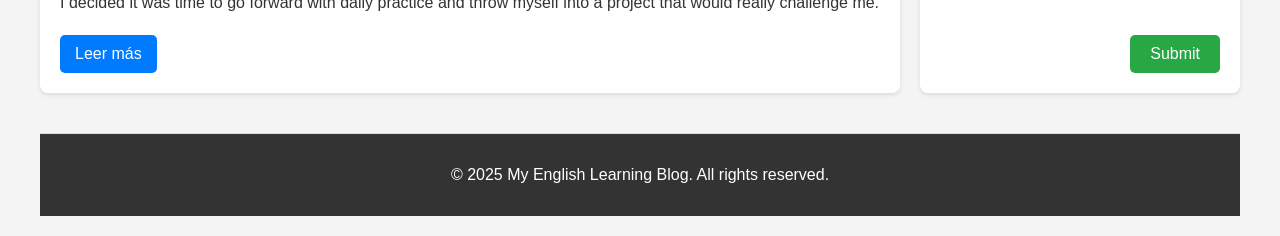
==== commit 8e6ee872: "Fixed post" ====
--- a/index.html
+++ b/index.html
@@ -71,6 +71,6 @@
     <footer class="footer">
         <p>&copy; 2025 My English Learning Blog. All rights reserved.</p>
     </footer>
-    <script src="script.js"></script>
+    <script src="scripts.js"></script>
 </body>
 </html>
